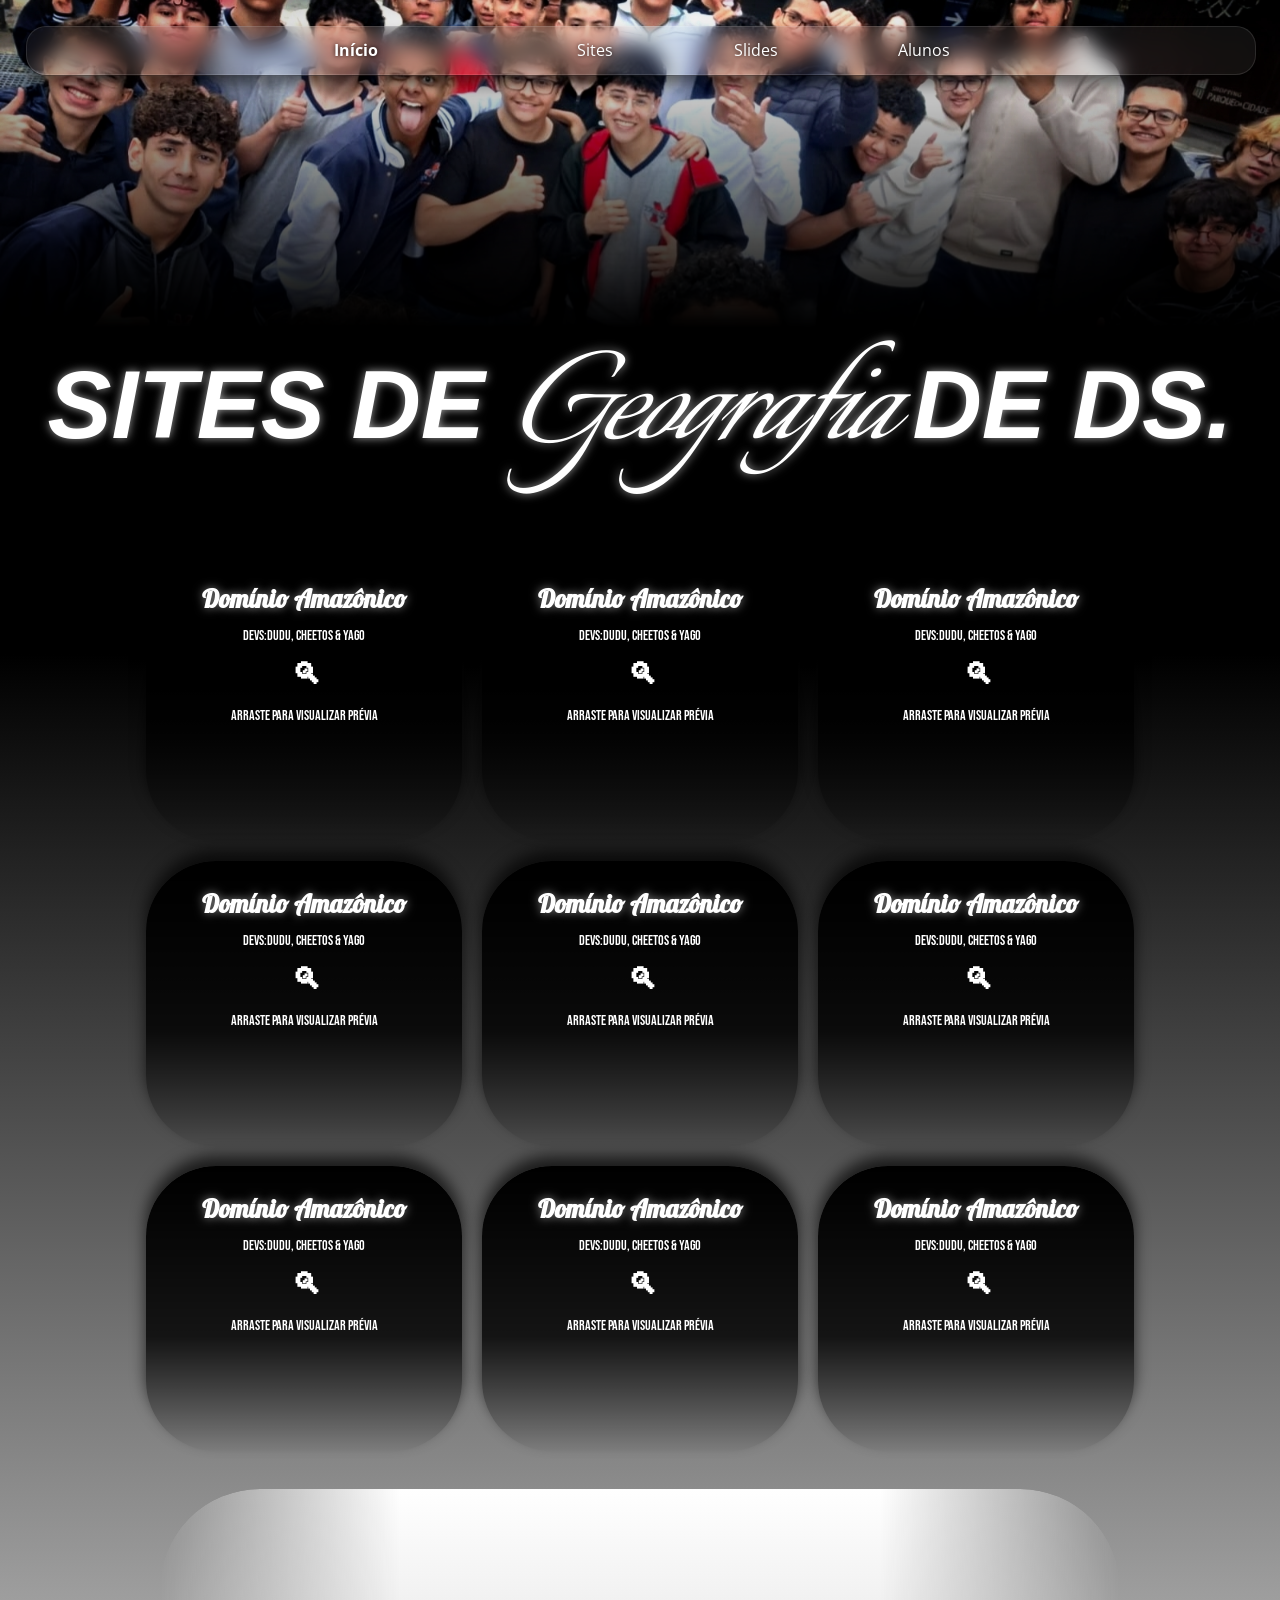
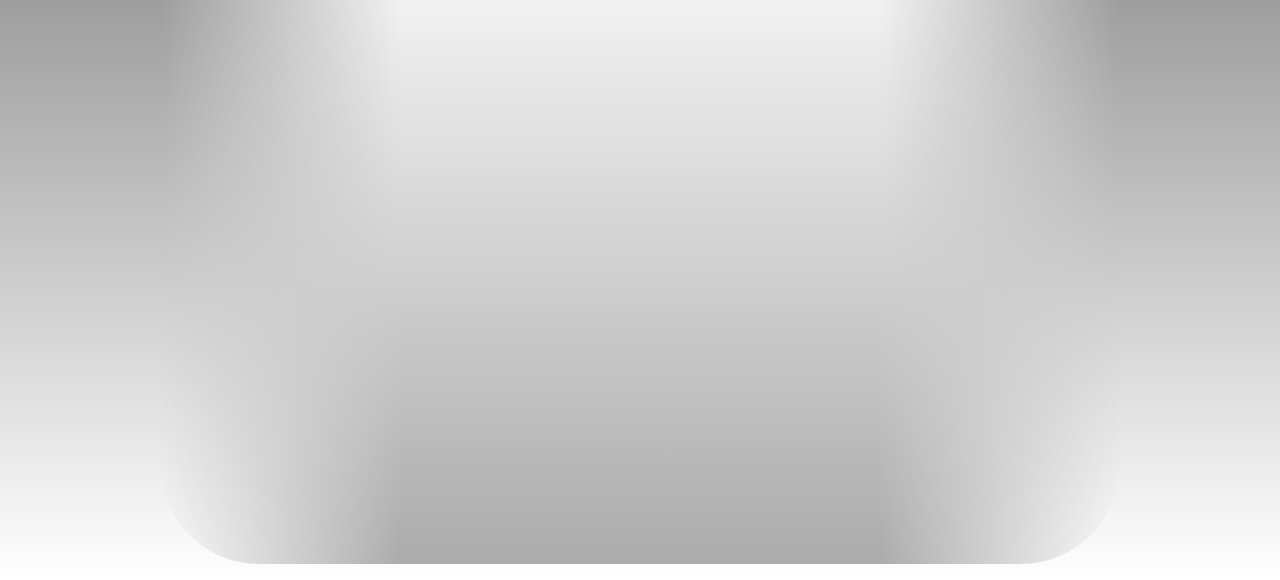
==== sites.html @ ef02036d "Add files via upload" ====
<!DOCTYPE html>
<html lang="en">
<head>
    <meta charset="UTF-8">
    <meta name="viewport" content="width=device-width, initial-scale=1.0">
    <title>Sites</title>
</head>
<style>
@import url('https://fonts.googleapis.com/css2?family=BBH+Bogle&family=Bebas+Neue&family=Edu+NSW+ACT+Cursive:wght@400..700&family=Italianno&family=Lobster&family=Open+Sans:ital,wght@0,300..800;1,300..800&display=swap');
.bbhbogle{
    font-family: "BBH Bogle", sans-serif;
    font-weight: normal;
    font-style: italic;
}

.italianno{
    font-family: "Italianno", cursive;
    font-weight: normal;
    font-style: italic;
    letter-spacing: -4px;
}
body{
    font-family: "Open Sans", sans-serif;
    font-size: 3rem;
    align-items: center;
    padding: 0;
    border: 0;
    margin: 0;
    font-size: 1rem;
    background-image: linear-gradient(to bottom, rgb(0, 0, 0) 30%, white);
}
@keyframes blurry {
  from {
    filter: blur(10px);
    opacity: 0;
  }
  to {
    filter: blur(0);
    opacity: 1;
  }
}
#title{
    line-height: 1rem;
    letter-spacing: 0px;
    text-shadow: 0 0px 10px rgba(255, 255, 255, 0.63);
    z-index: 100;
    font-family: "BBH Bogle", sans-serif;
    font-style: italic;
    font-size: 3rem;
    animation: blurry 1.5s ease-out forwards;
    color: white;
}
iframe{
    width: 75vw;
    height: 75vh;
    display: block;
    margin: auto;
    -webkit-mask-image: linear-gradient(
    to right,
    transparent 0%,
    black 25%,
    black 75%,
    transparent 100%
    );
    border: 0;
    border-radius: 100px;
    box-shadow: 0 10px 15px black;
}
#topbar{
    z-index: 1000;
    position: fixed;
    width: 94%;
    display: flex;
    margin-top: 2%;
    margin-left: 2%;
    border: 1px solid rgba(255, 255, 255, 0.113);
    border-radius: 20px;
    padding: 1%;
    backdrop-filter: blur(10px);
    background-color: rgba(255, 255, 255, 0.06);
    box-shadow: 0px 10px 15px rgba(0, 0, 0, 0.561);
    align-items: center;
    justify-content: center;
    column-gap: 10%;
    flex-wrap: wrap;
}
.itemsbar{
    color: rgb(255, 255, 255);
    padding-left: 1%;
    padding-right: 1%;
    text-shadow: 0 0 5px black;
    transition: all 0.5s ease;
}
.itemsbar:hover{
    transform: scale(1.2);
}
a, a:active, a:hover, a:visited {
    text-decoration: none;
    color: black;
}
#container{
    padding-left: 10%;
    padding-right: 10%;
    display: flex;
    flex-wrap: wrap;
    column-gap: 4%;
    gap: 20px;
    justify-content: center;
    align-items: center;
}
.item{
    font-family: "Bebas Neue", cursive;
    width: 20vw;
    height: 30vh;
    font-size: 0.9rem;
    background-image: linear-gradient(to bottom,black, rgba(0, 0, 0, 0.82) 60%, rgba(0, 0, 0, 0.064));
    justify-content: center;
    line-height: 1.3rem;
    border-radius: 70px;
    overflow: hidden;
    word-break: break-all;
    padding-top: 15px;
    padding-left: 30px;
    padding-right: 30px;
    box-shadow: 0 -10px 15px rgba(0, 0, 0, 0.694);
    transition: all 0.7s ease;
    animation: blurry 1.5s ease-out forwards;
}
.txtitem>h1{
    text-shadow: 0 0 10px rgba(255, 255, 255, 0.5);
    font-family: "Lobster", cursive;
    font-size: 1.6rem;
}
.item:hover{
    transform: translateY(-15px);
}
.txtitem{
    text-align: center;
}
a, a:hover, a:active, a:visited{
    color: white;
}
#imgcontainer{
    height: 100%;
    width: 100%;
    position: relative;
    overflow: hidden;
}
#imgbg{
    object-fit: cover;
    width: 100%;
    height: 100%;
    -webkit-mask-image: linear-gradient(to bottom, black 100%, transparent 100%);
    mask-image: linear-gradient(to bottom, black 10%, transparent 100%);
    transition: all 1s ease;
    animation: blurry 1.5s ease-out forwards;
}
#imgbg:hover{
    transform: translateY(-7px) scale(1.02);
}
</style>
<body>
    <header id="topbar">
        <a href="index.html">
            <div class="itemsbar" style="margin-right: 80px;">
                <b>Início</b>
            </div>
        </a>
        <a href="">
            <div class="itemsbar">
                Sites
            </div>
        </a>
        <a target="_blank" href="https://drive.google.com/drive/folders/1xCzLubbtzpUIUjtzsYpeNrtyB8dIYIaDuv_-OVgGkXpk07hGn5N80lmgsxO2fZge4AimM36M?usp=drive_link">
            <div class="itemsbar">
                Slides
            </div>
        </a>
        <a href="index.html">
            <div class="itemsbar">
                Alunos
            </div>
        </a>
    </header>
    <div id="imgcontainer">
        <img id="imgbg" src="sitesbg3.jpg">
    </div>

    <span id="title">
        <h1 style="text-align: center;">SITES DE <span class="italianno" style="font-size: 10rem;">Geografia </span> DE DS.</h1>
    </span>
    <br>
    <br>
    <br>
    <div id="container">
        <!--ITEM-->
        <div class="item">
            <a href="https://guilhermevictorss.github.io/DominioAmazonico/" target="_blank">
                <div class="txtitem">
                    <h1>Domínio Amazônico</h1>
                    <p>DEVs:Dudu, Cheetos & Yago</p>
                </div>
            </a>
            <div class="txtitem">
                <a href="https://guilhermevictorss.github.io/DominioAmazonico/" target="content">
                        <h1>&nbsp;🔍︎</h1>
                        <p>Arraste para visualizar prévia</p>
                </a>
            </div>
        </div>
        <!--ITEM-->
        <div class="item">
            <a href="https://guilhermevictorss.github.io/DominioAmazonico/" target="_blank">
                <div class="txtitem">
                    <h1>Domínio Amazônico</h1>
                    <p>DEVs:Dudu, Cheetos & Yago</p>
                </div>
            </a>
            <div class="txtitem">
                <a href="https://guilhermevictorss.github.io/DominioAmazonico/" target="content">
                        <h1>&nbsp;🔍︎</h1>
                        <p>Arraste para visualizar prévia</p>
                </a>
            </div>
        </div>
        <!--ITEM-->
        <div class="item">
            <a href="https://guilhermevictorss.github.io/DominioAmazonico/" target="_blank">
                <div class="txtitem">
                    <h1>Domínio Amazônico</h1>
                    <p>DEVs:Dudu, Cheetos & Yago</p>
                </div>
            </a>
            <div class="txtitem">
                <a href="https://guilhermevictorss.github.io/DominioAmazonico/" target="content">
                        <h1>&nbsp;🔍︎</h1>
                        <p>Arraste para visualizar prévia</p>
                </a>
            </div>
        </div>
        <!--ITEM-->
        <div class="item">
            <a href="https://guilhermevictorss.github.io/DominioAmazonico/" target="_blank">
                <div class="txtitem">
                    <h1>Domínio Amazônico</h1>
                    <p>DEVs:Dudu, Cheetos & Yago</p>
                </div>
            </a>
            <div class="txtitem">
                <a href="https://guilhermevictorss.github.io/DominioAmazonico/" target="content">
                        <h1>&nbsp;🔍︎</h1>
                        <p>Arraste para visualizar prévia</p>
                </a>
            </div>
        </div>
        <!--ITEM-->
        <div class="item">
            <a href="https://guilhermevictorss.github.io/DominioAmazonico/" target="_blank">
                <div class="txtitem">
                    <h1>Domínio Amazônico</h1>
                    <p>DEVs:Dudu, Cheetos & Yago</p>
                </div>
            </a>
            <div class="txtitem">
                <a href="https://guilhermevictorss.github.io/DominioAmazonico/" target="content">
                    <h1>&nbsp;🔍︎</h1>
                    <p>Arraste para visualizar prévia</p>
                </a>
            </div>
        </div>
        <!--ITEM-->
        <div class="item">
            <a href="https://guilhermevictorss.github.io/DominioAmazonico/" target="_blank">
                <div class="txtitem">
                    <h1>Domínio Amazônico</h1>
                    <p>DEVs:Dudu, Cheetos & Yago</p>
                </div>
            </a>
            <div class="txtitem">
                <a href="https://guilhermevictorss.github.io/DominioAmazonico/" target="content">
                        <h1>&nbsp;🔍︎</h1>
                        <p>Arraste para visualizar prévia</p>
                </a>
            </div>
        </div>
        <!--ITEM-->
        <div class="item">
            <a href="https://guilhermevictorss.github.io/DominioAmazonico/" target="_blank">
                <div class="txtitem">
                    <h1>Domínio Amazônico</h1>
                    <p>DEVs:Dudu, Cheetos & Yago</p>
                </div>
            </a>
            <div class="txtitem">
                <a href="https://guilhermevictorss.github.io/DominioAmazonico/" target="content">
                        <h1>&nbsp;🔍︎</h1>
                        <p>Arraste para visualizar prévia</p>
                </a>
            </div>
        </div>
        <!--ITEM-->
        <div class="item">
            <a href="https://guilhermevictorss.github.io/DominioAmazonico/" target="_blank">
                <div class="txtitem">
                    <h1>Domínio Amazônico</h1>
                    <p>DEVs:Dudu, Cheetos & Yago</p>
                </div>
            </a>
            <div class="txtitem">
                <a href="https://guilhermevictorss.github.io/DominioAmazonico/" target="content">
                        <h1>&nbsp;🔍︎</h1>
                        <p>Arraste para visualizar prévia</p>
                </a>
            </div>
        </div>
        <!--ITEM-->
        <div class="item">
            <a href="https://guilhermevictorss.github.io/DominioAmazonico/" target="_blank">
                <div class="txtitem">
                    <h1>Domínio Amazônico</h1>
                    <p>DEVs:Dudu, Cheetos & Yago</p>
                </div>
            </a>
            <div class="txtitem">
                <a href="https://guilhermevictorss.github.io/DominioAmazonico/" target="content">
                        <h1>&nbsp;🔍︎</h1>
                        <p>Arraste para visualizar prévia</p>
                </a>
            </div>
        </div>
    </div>
    <br>
    <figure>
        <iframe src="default.html" name="content"></iframe>
    </figure>
</body>
</html>
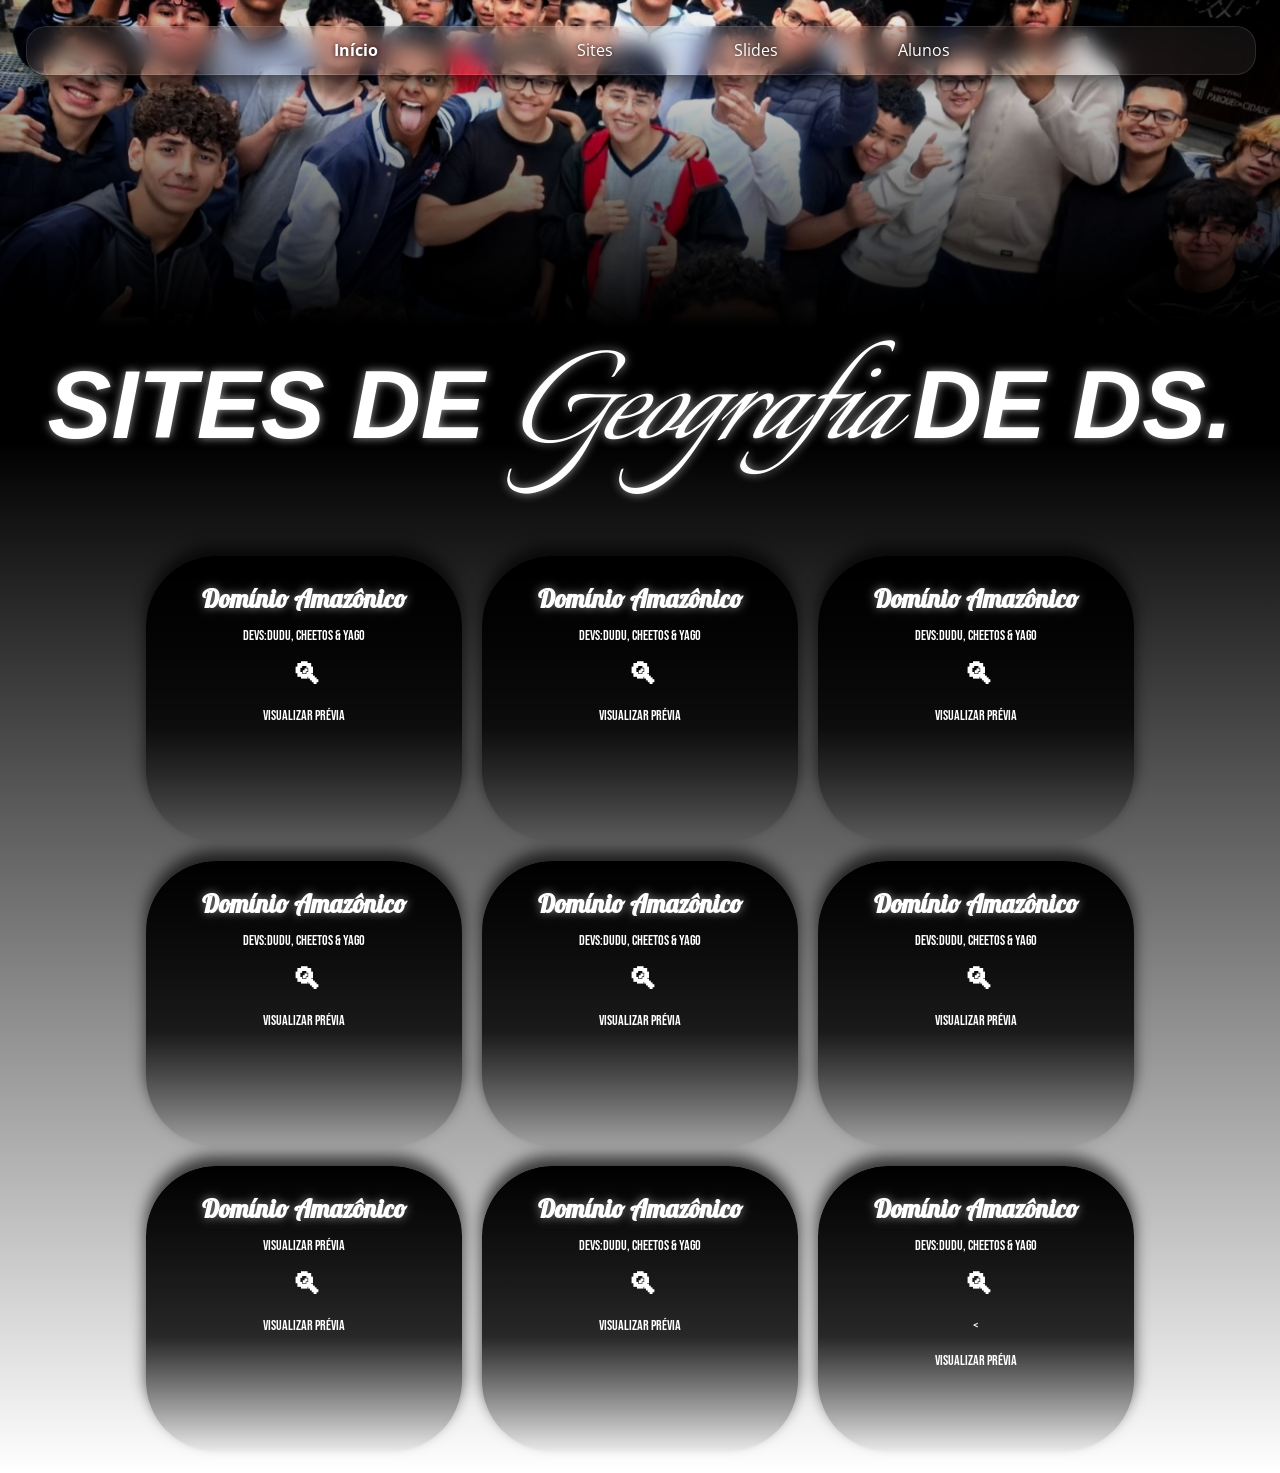
==== commit 984ba82c: "Add files via upload" ====
--- a/sites.html
+++ b/sites.html
@@ -3,7 +3,7 @@
 <head>
     <meta charset="UTF-8">
     <meta name="viewport" content="width=device-width, initial-scale=1.0">
-    <title>Sites</title>
+    <title>Sites Geo 1°DS</title>
 </head>
 <style>
 @import url('https://fonts.googleapis.com/css2?family=BBH+Bogle&family=Bebas+Neue&family=Edu+NSW+ACT+Cursive:wght@400..700&family=Italianno&family=Lobster&family=Open+Sans:ital,wght@0,300..800;1,300..800&display=swap');
@@ -12,7 +12,24 @@
     font-weight: normal;
     font-style: italic;
 }
-
+#imgcontainer{
+    height: 100%;
+    width: 100%;
+    position: relative;
+    overflow: hidden;
+}
+#imgbg{
+    object-fit: cover;
+    width: 100%;
+    height: 100%;
+    -webkit-mask-image: linear-gradient(to bottom, black 80%, transparent 100%);
+    mask-image: linear-gradient(to bottom, black 10%, transparent 100%);
+    transition: all 1s ease;
+    animation: blurry 1.5s ease-out forwards;
+}
+#imgbg:hover{
+    transform: translateY(-7px) scale(1.02);
+}
 .italianno{
     font-family: "Italianno", cursive;
     font-weight: normal;
@@ -50,21 +67,42 @@
     animation: blurry 1.5s ease-out forwards;
     color: white;
 }
-iframe{
-    width: 75vw;
-    height: 75vh;
-    display: block;
-    margin: auto;
-    -webkit-mask-image: linear-gradient(
-    to right,
-    transparent 0%,
-    black 25%,
-    black 75%,
-    transparent 100%
-    );
-    border: 0;
-    border-radius: 100px;
-    box-shadow: 0 10px 15px black;
+#preview {
+	display: none;
+	position: fixed;
+	inset: 0;
+	z-index: 2000;
+	margin: 0;
+	align-items: center;
+	justify-content: center;
+	background: rgba(0, 0, 0, 0.85);
+	backdrop-filter: blur(6px);
+}
+#preview.aberto {
+	display: flex;
+}
+#preview iframe {
+	width: 92vw;
+	height: 92vh;
+	border: 0;
+	border-radius: 25px;
+	background: white;
+	box-shadow: 0 10px 30px black;
+	-webkit-mask-image: none;
+	mask-image: none;
+}
+#fechar {
+	position: absolute;
+	top: 15px;
+	right: 15px;
+	width: 44px;
+	height: 44px;
+	border: 1px solid rgba(255, 255, 255, 0.3);
+	border-radius: 50%;
+	background: rgba(255, 255, 255, 0.15);
+	color: white;
+	font-size: 1.3rem;
+	cursor: pointer;
 }
 #topbar{
     z-index: 1000;
@@ -140,24 +178,83 @@
 a, a:hover, a:active, a:visited{
     color: white;
 }
-#imgcontainer{
-    height: 100%;
-    width: 100%;
-    position: relative;
-    overflow: hidden;
-}
-#imgbg{
-    object-fit: cover;
-    width: 100%;
-    height: 100%;
-    -webkit-mask-image: linear-gradient(to bottom, black 100%, transparent 100%);
-    mask-image: linear-gradient(to bottom, black 10%, transparent 100%);
-    transition: all 1s ease;
-    animation: blurry 1.5s ease-out forwards;
-}
-#imgbg:hover{
-    transform: translateY(-7px) scale(1.02);
-}
+/* CELULARXXXXXXXXXXXXX */
+@media (max-width: 768px) {
+
+    #topbar {
+        width: auto;
+        margin: 0;
+        top: 2%;
+        left: 3%;
+        right: 3%;
+        box-sizing: border-box;
+        column-gap: 1rem;
+        padding: 10px;
+    }
+    .itemsbar[style] { margin-right: 0 !important; }
+
+    #imgcontainer { height: 220px; }
+
+    #title { font-size: 1.2rem; }
+    #title h1 { line-height: 1.2; }
+    .italianno { font-size: 3.5rem !important; }
+
+    #container { padding: 0 5%; }
+    .item {
+        width: 85vw;
+        height: auto;
+        min-height: 200px;
+        box-sizing: border-box;
+        padding-left: 20px;
+        padding-right: 20px;
+        padding-bottom: 20px;
+        border-radius: 40px;
+        word-break: normal;
+    }
+
+	#preview {
+		display: none;
+		position: fixed;
+		inset: 0;
+		z-index: 2000;
+		margin: 0;
+		align-items: center;
+		justify-content: center;
+		background: rgba(0, 0, 0, 0.85);
+		backdrop-filter: blur(6px);
+	}
+	#preview.aberto {
+		display: flex;
+	}
+	#preview iframe {
+		width: 92vw;
+		height: 90vh;
+		border: 0;
+		border-radius: 25px;
+		background: white;
+		box-shadow: 0 10px 30px black;
+		-webkit-mask-image: none;
+		mask-image: none;
+	}
+	#fechar {
+		position: absolute;
+		top: 15px;
+		right: 15px;
+		width: 44px;
+		height: 44px;
+		border: 1px solid rgba(255, 255, 255, 0.3);
+		border-radius: 50%;
+		background: rgba(255, 255, 255, 0.15);
+		color: white;
+		font-size: 1.3rem;
+		cursor: pointer;
+	}
+	
+	#imgbg {
+        object-position: right center;
+    }
+}
+
 </style>
 <body>
     <header id="topbar">
@@ -204,52 +301,52 @@
             <div class="txtitem">
                 <a href="https://guilhermevictorss.github.io/DominioAmazonico/" target="content">
                         <h1>&nbsp;🔍︎</h1>
-                        <p>Arraste para visualizar prévia</p>
-                </a>
-            </div>
-        </div>
-        <!--ITEM-->
-        <div class="item">
-            <a href="https://guilhermevictorss.github.io/DominioAmazonico/" target="_blank">
-                <div class="txtitem">
-                    <h1>Domínio Amazônico</h1>
-                    <p>DEVs:Dudu, Cheetos & Yago</p>
-                </div>
-            </a>
-            <div class="txtitem">
-                <a href="https://guilhermevictorss.github.io/DominioAmazonico/" target="content">
-                        <h1>&nbsp;🔍︎</h1>
-                        <p>Arraste para visualizar prévia</p>
-                </a>
-            </div>
-        </div>
-        <!--ITEM-->
-        <div class="item">
-            <a href="https://guilhermevictorss.github.io/DominioAmazonico/" target="_blank">
-                <div class="txtitem">
-                    <h1>Domínio Amazônico</h1>
-                    <p>DEVs:Dudu, Cheetos & Yago</p>
-                </div>
-            </a>
-            <div class="txtitem">
-                <a href="https://guilhermevictorss.github.io/DominioAmazonico/" target="content">
-                        <h1>&nbsp;🔍︎</h1>
-                        <p>Arraste para visualizar prévia</p>
-                </a>
-            </div>
-        </div>
-        <!--ITEM-->
-        <div class="item">
-            <a href="https://guilhermevictorss.github.io/DominioAmazonico/" target="_blank">
-                <div class="txtitem">
-                    <h1>Domínio Amazônico</h1>
-                    <p>DEVs:Dudu, Cheetos & Yago</p>
-                </div>
-            </a>
-            <div class="txtitem">
-                <a href="https://guilhermevictorss.github.io/DominioAmazonico/" target="content">
-                        <h1>&nbsp;🔍︎</h1>
-                        <p>Arraste para visualizar prévia</p>
+                        <p>Visualizar Prévia</p>
+                </a>
+            </div>
+        </div>
+        <!--ITEM-->
+        <div class="item">
+            <a href="https://guilhermevictorss.github.io/DominioAmazonico/" target="_blank">
+                <div class="txtitem">
+                    <h1>Domínio Amazônico</h1>
+                    <p>DEVs:Dudu, Cheetos & Yago</p>
+                </div>
+            </a>
+            <div class="txtitem">
+                <a href="https://guilhermevictorss.github.io/DominioAmazonico/" target="content">
+                        <h1>&nbsp;🔍︎</h1>
+                        <p>Visualizar Prévia</p>
+                </a>
+            </div>
+        </div>
+        <!--ITEM-->
+        <div class="item">
+            <a href="https://guilhermevictorss.github.io/DominioAmazonico/" target="_blank">
+                <div class="txtitem">
+                    <h1>Domínio Amazônico</h1>
+                    <p>DEVs:Dudu, Cheetos & Yago</p>
+                </div>
+            </a>
+            <div class="txtitem">
+                <a href="https://guilhermevictorss.github.io/DominioAmazonico/" target="content">
+                        <h1>&nbsp;🔍︎</h1>
+                        <p>Visualizar Prévia</p>
+                </a>
+            </div>
+        </div>
+        <!--ITEM-->
+        <div class="item">
+            <a href="https://guilhermevictorss.github.io/DominioAmazonico/" target="_blank">
+                <div class="txtitem">
+                    <h1>Domínio Amazônico</h1>
+                    <p>DEVs:Dudu, Cheetos & Yago</p>
+                </div>
+            </a>
+            <div class="txtitem">
+                <a href="https://guilhermevictorss.github.io/DominioAmazonico/" target="content">
+                        <h1>&nbsp;🔍︎</h1>
+                        <p>Visualizar Prévia</p>
                 </a>
             </div>
         </div>
@@ -264,74 +361,77 @@
             <div class="txtitem">
                 <a href="https://guilhermevictorss.github.io/DominioAmazonico/" target="content">
                     <h1>&nbsp;🔍︎</h1>
-                    <p>Arraste para visualizar prévia</p>
-                </a>
-            </div>
-        </div>
-        <!--ITEM-->
-        <div class="item">
-            <a href="https://guilhermevictorss.github.io/DominioAmazonico/" target="_blank">
-                <div class="txtitem">
-                    <h1>Domínio Amazônico</h1>
-                    <p>DEVs:Dudu, Cheetos & Yago</p>
-                </div>
-            </a>
-            <div class="txtitem">
-                <a href="https://guilhermevictorss.github.io/DominioAmazonico/" target="content">
-                        <h1>&nbsp;🔍︎</h1>
-                        <p>Arraste para visualizar prévia</p>
-                </a>
-            </div>
-        </div>
-        <!--ITEM-->
-        <div class="item">
-            <a href="https://guilhermevictorss.github.io/DominioAmazonico/" target="_blank">
-                <div class="txtitem">
-                    <h1>Domínio Amazônico</h1>
-                    <p>DEVs:Dudu, Cheetos & Yago</p>
-                </div>
-            </a>
-            <div class="txtitem">
-                <a href="https://guilhermevictorss.github.io/DominioAmazonico/" target="content">
-                        <h1>&nbsp;🔍︎</h1>
-                        <p>Arraste para visualizar prévia</p>
-                </a>
-            </div>
-        </div>
-        <!--ITEM-->
-        <div class="item">
-            <a href="https://guilhermevictorss.github.io/DominioAmazonico/" target="_blank">
-                <div class="txtitem">
-                    <h1>Domínio Amazônico</h1>
-                    <p>DEVs:Dudu, Cheetos & Yago</p>
-                </div>
-            </a>
-            <div class="txtitem">
-                <a href="https://guilhermevictorss.github.io/DominioAmazonico/" target="content">
-                        <h1>&nbsp;🔍︎</h1>
-                        <p>Arraste para visualizar prévia</p>
-                </a>
-            </div>
-        </div>
-        <!--ITEM-->
-        <div class="item">
-            <a href="https://guilhermevictorss.github.io/DominioAmazonico/" target="_blank">
-                <div class="txtitem">
-                    <h1>Domínio Amazônico</h1>
-                    <p>DEVs:Dudu, Cheetos & Yago</p>
-                </div>
-            </a>
-            <div class="txtitem">
-                <a href="https://guilhermevictorss.github.io/DominioAmazonico/" target="content">
-                        <h1>&nbsp;🔍︎</h1>
-                        <p>Arraste para visualizar prévia</p>
+                    <p>Visualizar Prévia</p>
+                </a>
+            </div>
+        </div>
+        <!--ITEM-->
+        <div class="item">
+            <a href="https://guilhermevictorss.github.io/DominioAmazonico/" target="_blank">
+                <div class="txtitem">
+                    <h1>Domínio Amazônico</h1>
+                    <p>DEVs:Dudu, Cheetos & Yago</p>
+                </div>
+            </a>
+            <div class="txtitem">
+                <a href="https://guilhermevictorss.github.io/DominioAmazonico/" target="content">
+                        <h1>&nbsp;🔍︎</h1>
+                        <p>Visualizar Prévia</p>
+                </a>
+            </div>
+        </div>
+        <!--ITEM-->
+        <div class="item">
+            <a href="https://guilhermevictorss.github.io/DominioAmazonico/" target="_blank">
+                <div class="txtitem">
+                    <h1>Domínio Amazônico</h1>
+                    <p>Visualizar Prévia</p>
+                </div>
+            </a>
+            <div class="txtitem">
+                <a href="https://guilhermevictorss.github.io/DominioAmazonico/" target="content">
+                        <h1>&nbsp;🔍︎</h1>
+                        <p>Visualizar Prévia</p>
+                </a>
+            </div>
+        </div>
+        <!--ITEM-->
+        <div class="item">
+            <a href="https://guilhermevictorss.github.io/DominioAmazonico/" target="_blank">
+                <div class="txtitem">
+                    <h1>Domínio Amazônico</h1>
+                    <p>DEVs:Dudu, Cheetos & Yago</p>
+                </div>
+            </a>
+            <div class="txtitem">
+                <a href="https://guilhermevictorss.github.io/DominioAmazonico/" target="content">
+                        <h1>&nbsp;🔍︎</h1>
+                        <p>Visualizar Prévia</p>
+                </a>
+            </div>
+        </div>
+        <!--ITEM-->
+        <div class="item">
+            <a href="https://guilhermevictorss.github.io/DominioAmazonico/" target="_blank">
+                <div class="txtitem">
+                    <h1>Domínio Amazônico</h1>
+                    <p>DEVs:Dudu, Cheetos & Yago</p>
+                </div>
+            </a>
+            <div class="txtitem">
+                <a href="https://guilhermevictorss.github.io/DominioAmazonico/" target="content">
+                        <h1>&nbsp;🔍︎</h1>
+                        <<p>Visualizar Prévia</p>
                 </a>
             </div>
         </div>
     </div>
     <br>
-    <figure>
-        <iframe src="default.html" name="content"></iframe>
-    </figure>
+	<figure id="preview">
+		<button id="fechar" aria-label="Fechar prévia">✕</button>
+		<iframe name="content" title="Prévia do site"></iframe>
+	</figure>
+	
+	<script src="javascript.js"></script>
 </body>
 </html>
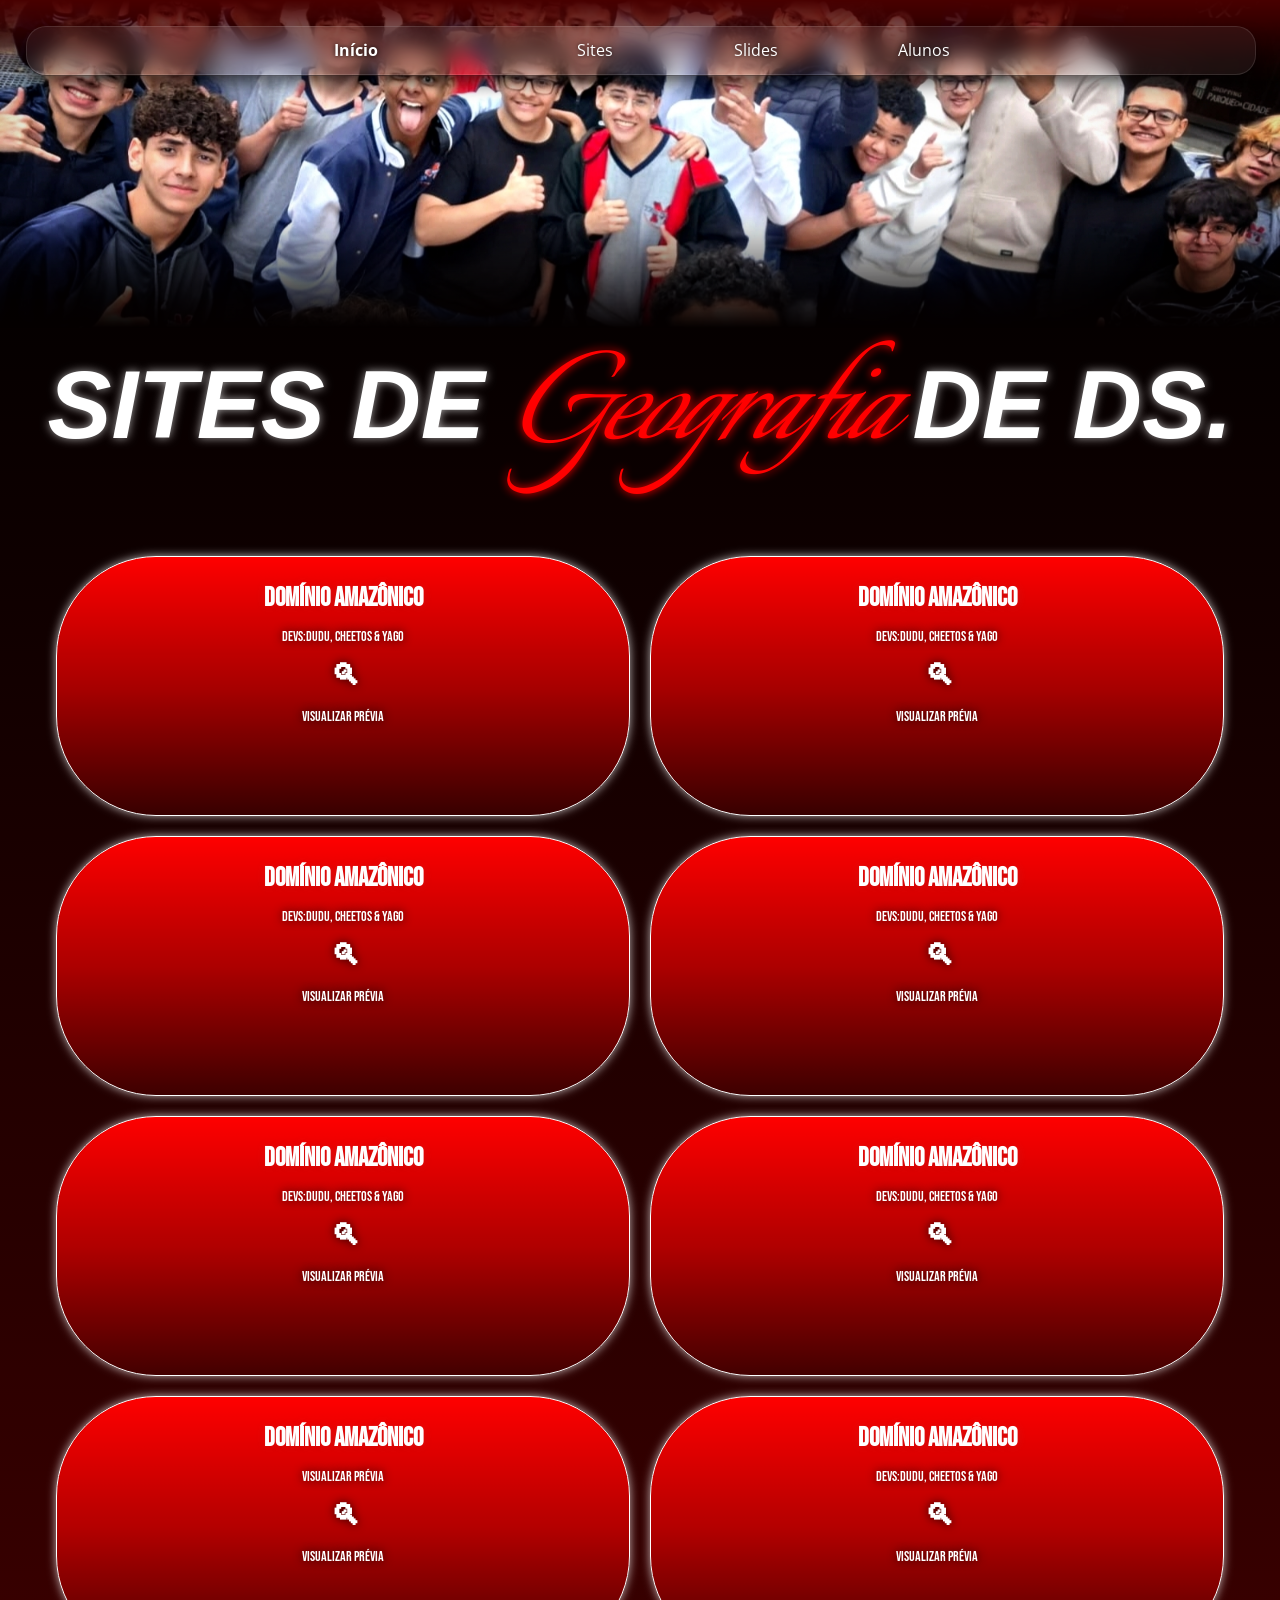
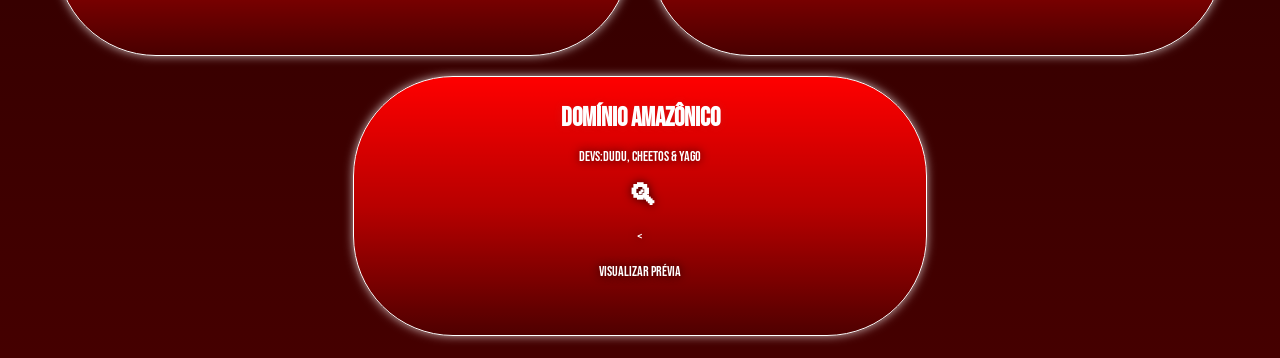
==== commit d3220eec: "Add files via upload" ====
--- a/sites.html
+++ b/sites.html
@@ -22,8 +22,13 @@
     object-fit: cover;
     width: 100%;
     height: 100%;
-    -webkit-mask-image: linear-gradient(to bottom, black 80%, transparent 100%);
-    mask-image: linear-gradient(to bottom, black 10%, transparent 100%);
+    -webkit-mask-image: linear-gradient(
+    to bottom,
+    transparent 0%,
+    black 25%,
+    black 65%,
+    transparent 100%
+    );
     transition: all 1s ease;
     animation: blurry 1.5s ease-out forwards;
 }
@@ -44,7 +49,7 @@
     border: 0;
     margin: 0;
     font-size: 1rem;
-    background-image: linear-gradient(to bottom, rgb(0, 0, 0) 30%, white);
+    background-image: linear-gradient(to bottom,rgb(73, 0, 0) 1%, rgb(0, 0, 0) 10%, rgb(69, 0, 0));
 }
 @keyframes blurry {
   from {
@@ -137,43 +142,44 @@
     color: black;
 }
 #container{
-    padding-left: 10%;
-    padding-right: 10%;
+    padding-left: 1%;
+    padding-right: 1%;
     display: flex;
     flex-wrap: wrap;
-    column-gap: 4%;
+    column-gap: 1%;
     gap: 20px;
     justify-content: center;
     align-items: center;
 }
 .item{
     font-family: "Bebas Neue", cursive;
-    width: 20vw;
-    height: 30vh;
+    width: 40vw;
+    height: 27vh;
     font-size: 0.9rem;
-    background-image: linear-gradient(to bottom,black, rgba(0, 0, 0, 0.82) 60%, rgba(0, 0, 0, 0.064));
+    background-image: linear-gradient(to bottom,rgb(255, 0, 0), rgba(255, 0, 0, 0.634), rgba(91, 0, 0, 0.478) 100%);
     justify-content: center;
     line-height: 1.3rem;
-    border-radius: 70px;
+    border-radius: 100px;
     overflow: hidden;
     word-break: break-all;
     padding-top: 15px;
     padding-left: 30px;
     padding-right: 30px;
-    box-shadow: 0 -10px 15px rgba(0, 0, 0, 0.694);
+    box-shadow: 0 0px 10px rgba(255, 255, 255, 0.694);
     transition: all 0.7s ease;
     animation: blurry 1.5s ease-out forwards;
+    border: 1px solid white;
 }
 .txtitem>h1{
-    text-shadow: 0 0 10px rgba(255, 255, 255, 0.5);
-    font-family: "Lobster", cursive;
+    text-shadow: 0 0 10px rgba(116, 116, 116, 0.146);
     font-size: 1.6rem;
 }
 .item:hover{
-    transform: translateY(-15px);
+    transform: scale(1.03);
 }
 .txtitem{
     text-align: center;
+    text-shadow: 0 0 10px rgba(0, 0, 0, 0.776);
 }
 a, a:hover, a:active, a:visited{
     color: white;
@@ -195,9 +201,9 @@
 
     #imgcontainer { height: 220px; }
 
-    #title { font-size: 1.2rem; }
-    #title h1 { line-height: 1.2; }
-    .italianno { font-size: 3.5rem !important; }
+    #title { font-size: 2rem; }
+    #title h1 { line-height: 5rem; }
+    .italianno { font-size: 8rem !important; }
 
     #container { padding: 0 5%; }
     .item {
@@ -208,7 +214,7 @@
         padding-left: 20px;
         padding-right: 20px;
         padding-bottom: 20px;
-        border-radius: 40px;
+        border-radius: 70px;
         word-break: normal;
     }
 
@@ -284,7 +290,7 @@
     </div>
 
     <span id="title">
-        <h1 style="text-align: center;">SITES DE <span class="italianno" style="font-size: 10rem;">Geografia </span> DE DS.</h1>
+        <h1 style="text-align: center;">SITES DE <span class="italianno" style="font-size: 10rem; color: red; text-shadow: 0 0 10px red;">Geografia </span> DE DS.</h1>
     </span>
     <br>
     <br>
@@ -300,8 +306,8 @@
             </a>
             <div class="txtitem">
                 <a href="https://guilhermevictorss.github.io/DominioAmazonico/" target="content">
-                        <h1>&nbsp;🔍︎</h1>
-                        <p>Visualizar Prévia</p>
+                    <h1>&nbsp;🔍︎</h1>
+                    <p>Visualizar Prévia</p>
                 </a>
             </div>
         </div>
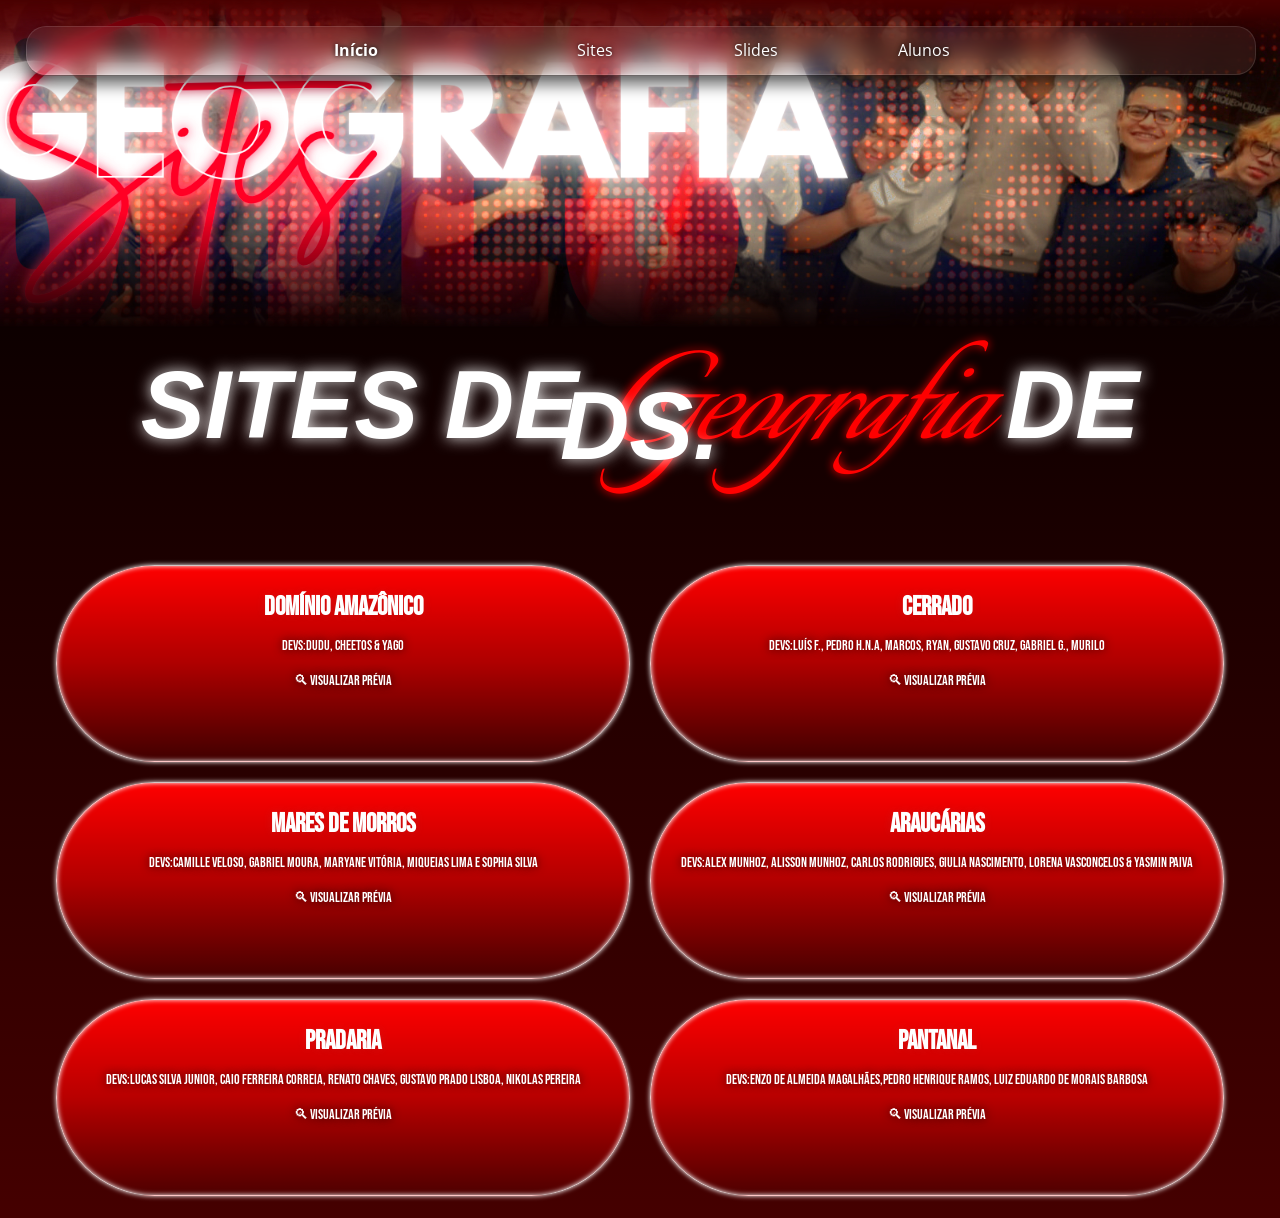
==== commit d1b22252: "Add files via upload" ====
--- a/sites.html
+++ b/sites.html
@@ -4,6 +4,7 @@
     <meta charset="UTF-8">
     <meta name="viewport" content="width=device-width, initial-scale=1.0">
     <title>Sites Geo 1°DS</title>
+    <link rel="icon" href="geoIcon.png" type="image/x-icon">
 </head>
 <style>
 @import url('https://fonts.googleapis.com/css2?family=BBH+Bogle&family=Bebas+Neue&family=Edu+NSW+ACT+Cursive:wght@400..700&family=Italianno&family=Lobster&family=Open+Sans:ital,wght@0,300..800;1,300..800&display=swap');
@@ -17,6 +18,7 @@
     width: 100%;
     position: relative;
     overflow: hidden;
+    filter: saturate(2);
 }
 #imgbg{
     object-fit: cover;
@@ -29,8 +31,8 @@
     black 65%,
     transparent 100%
     );
-    transition: all 1s ease;
-    animation: blurry 1.5s ease-out forwards;
+    transition: all 3s ease;
+    animation: blurry 2s ease-out forwards;
 }
 #imgbg:hover{
     transform: translateY(-7px) scale(1.02);
@@ -40,6 +42,7 @@
     font-weight: normal;
     font-style: italic;
     letter-spacing: -4px;
+    z-index: 50;
 }
 body{
     font-family: "Open Sans", sans-serif;
@@ -61,10 +64,13 @@
     opacity: 1;
   }
 }
+#forTitle{
+    padding:0 7% 0 7%;
+}
 #title{
     line-height: 1rem;
     letter-spacing: 0px;
-    text-shadow: 0 0px 10px rgba(255, 255, 255, 0.63);
+    text-shadow: 0 0px 15px rgba(255, 255, 255, 0.918);
     z-index: 100;
     font-family: "BBH Bogle", sans-serif;
     font-style: italic;
@@ -154,7 +160,7 @@
 .item{
     font-family: "Bebas Neue", cursive;
     width: 40vw;
-    height: 27vh;
+    height: 20vh;
     font-size: 0.9rem;
     background-image: linear-gradient(to bottom,rgb(255, 0, 0), rgba(255, 0, 0, 0.634), rgba(91, 0, 0, 0.478) 100%);
     justify-content: center;
@@ -165,10 +171,10 @@
     padding-top: 15px;
     padding-left: 30px;
     padding-right: 30px;
-    box-shadow: 0 0px 10px rgba(255, 255, 255, 0.694);
+    box-shadow: 0 0 5px white ,inset 0 0 5px rgb(255, 255, 255);
     transition: all 0.7s ease;
     animation: blurry 1.5s ease-out forwards;
-    border: 1px solid white;
+    border: 1px solid rgba(255, 255, 255, 0.776);
 }
 .txtitem>h1{
     text-shadow: 0 0 10px rgba(116, 116, 116, 0.146);
@@ -196,26 +202,33 @@
         box-sizing: border-box;
         column-gap: 1rem;
         padding: 10px;
+        border: 1px solid rgba(255, 255, 255, 0.489);
     }
     .itemsbar[style] { margin-right: 0 !important; }
 
     #imgcontainer { height: 220px; }
 
-    #title { font-size: 2rem; }
-    #title h1 { line-height: 5rem; }
-    .italianno { font-size: 8rem !important; }
-
-    #container { padding: 0 5%; }
+    #title { font-size: 1rem; }
+    #title h1 { line-height: 2rem; }
+    .italianno { font-size: 5rem !important; z-index: 50;}
+
+    #container { padding: 0 5%; transform: translateY(-10vh);}
     .item {
         width: 85vw;
         height: auto;
-        min-height: 200px;
+        min-height: 100px;
         box-sizing: border-box;
         padding-left: 20px;
         padding-right: 20px;
         padding-bottom: 20px;
-        border-radius: 70px;
+        border-radius: 30px;
         word-break: normal;
+    }
+    .txtitem, a>p{
+        font-size: 0.9rem;
+    }
+    .txtitem>h1{
+        font-size: 1.3rem;
     }
 
 	#preview {
@@ -255,10 +268,19 @@
 		font-size: 1.3rem;
 		cursor: pointer;
 	}
+
+    #imgcontainer {
+		transform: none;
+		height: auto;
+	}
 	
 	#imgbg {
-        object-position: right center;
-    }
+		content: url("mobileSites.png");
+		width: 100%;
+		height: auto;
+		object-fit: contain;
+		display: block;
+	}
 }
 
 </style>
@@ -286,17 +308,18 @@
         </a>
     </header>
     <div id="imgcontainer">
-        <img id="imgbg" src="sitesbg3.jpg">
+        <img id="imgbg" src="sitesbg3.png">
     </div>
-
-    <span id="title">
-        <h1 style="text-align: center;">SITES DE <span class="italianno" style="font-size: 10rem; color: red; text-shadow: 0 0 10px red;">Geografia </span> DE DS.</h1>
-    </span>
+    <div id="forTitle">
+        <span id="title">
+            <h1 style="text-align: center;">SITES DE <span class="italianno" style="font-size: 10rem; color: red; text-shadow: 0 0 10px red;">Geografia </span> DE DS.</h1>
+        </span>
+    </div>
     <br>
     <br>
     <br>
     <div id="container">
-        <!--ITEM-->
+        <!--ITEM 1-->
         <div class="item">
             <a href="https://guilhermevictorss.github.io/DominioAmazonico/" target="_blank">
                 <div class="txtitem">
@@ -306,128 +329,77 @@
             </a>
             <div class="txtitem">
                 <a href="https://guilhermevictorss.github.io/DominioAmazonico/" target="content">
-                    <h1>&nbsp;🔍︎</h1>
-                    <p>Visualizar Prévia</p>
-                </a>
-            </div>
-        </div>
-        <!--ITEM-->
-        <div class="item">
-            <a href="https://guilhermevictorss.github.io/DominioAmazonico/" target="_blank">
-                <div class="txtitem">
-                    <h1>Domínio Amazônico</h1>
-                    <p>DEVs:Dudu, Cheetos & Yago</p>
-                </div>
-            </a>
-            <div class="txtitem">
-                <a href="https://guilhermevictorss.github.io/DominioAmazonico/" target="content">
-                        <h1>&nbsp;🔍︎</h1>
-                        <p>Visualizar Prévia</p>
-                </a>
-            </div>
-        </div>
-        <!--ITEM-->
-        <div class="item">
-            <a href="https://guilhermevictorss.github.io/DominioAmazonico/" target="_blank">
-                <div class="txtitem">
-                    <h1>Domínio Amazônico</h1>
-                    <p>DEVs:Dudu, Cheetos & Yago</p>
-                </div>
-            </a>
-            <div class="txtitem">
-                <a href="https://guilhermevictorss.github.io/DominioAmazonico/" target="content">
-                        <h1>&nbsp;🔍︎</h1>
-                        <p>Visualizar Prévia</p>
-                </a>
-            </div>
-        </div>
-        <!--ITEM-->
-        <div class="item">
-            <a href="https://guilhermevictorss.github.io/DominioAmazonico/" target="_blank">
-                <div class="txtitem">
-                    <h1>Domínio Amazônico</h1>
-                    <p>DEVs:Dudu, Cheetos & Yago</p>
-                </div>
-            </a>
-            <div class="txtitem">
-                <a href="https://guilhermevictorss.github.io/DominioAmazonico/" target="content">
-                        <h1>&nbsp;🔍︎</h1>
-                        <p>Visualizar Prévia</p>
-                </a>
-            </div>
-        </div>
-        <!--ITEM-->
-        <div class="item">
-            <a href="https://guilhermevictorss.github.io/DominioAmazonico/" target="_blank">
-                <div class="txtitem">
-                    <h1>Domínio Amazônico</h1>
-                    <p>DEVs:Dudu, Cheetos & Yago</p>
-                </div>
-            </a>
-            <div class="txtitem">
-                <a href="https://guilhermevictorss.github.io/DominioAmazonico/" target="content">
-                    <h1>&nbsp;🔍︎</h1>
-                    <p>Visualizar Prévia</p>
-                </a>
-            </div>
-        </div>
-        <!--ITEM-->
-        <div class="item">
-            <a href="https://guilhermevictorss.github.io/DominioAmazonico/" target="_blank">
-                <div class="txtitem">
-                    <h1>Domínio Amazônico</h1>
-                    <p>DEVs:Dudu, Cheetos & Yago</p>
-                </div>
-            </a>
-            <div class="txtitem">
-                <a href="https://guilhermevictorss.github.io/DominioAmazonico/" target="content">
-                        <h1>&nbsp;🔍︎</h1>
-                        <p>Visualizar Prévia</p>
-                </a>
-            </div>
-        </div>
-        <!--ITEM-->
-        <div class="item">
-            <a href="https://guilhermevictorss.github.io/DominioAmazonico/" target="_blank">
-                <div class="txtitem">
-                    <h1>Domínio Amazônico</h1>
-                    <p>Visualizar Prévia</p>
-                </div>
-            </a>
-            <div class="txtitem">
-                <a href="https://guilhermevictorss.github.io/DominioAmazonico/" target="content">
-                        <h1>&nbsp;🔍︎</h1>
-                        <p>Visualizar Prévia</p>
-                </a>
-            </div>
-        </div>
-        <!--ITEM-->
-        <div class="item">
-            <a href="https://guilhermevictorss.github.io/DominioAmazonico/" target="_blank">
-                <div class="txtitem">
-                    <h1>Domínio Amazônico</h1>
-                    <p>DEVs:Dudu, Cheetos & Yago</p>
-                </div>
-            </a>
-            <div class="txtitem">
-                <a href="https://guilhermevictorss.github.io/DominioAmazonico/" target="content">
-                        <h1>&nbsp;🔍︎</h1>
-                        <p>Visualizar Prévia</p>
-                </a>
-            </div>
-        </div>
-        <!--ITEM-->
-        <div class="item">
-            <a href="https://guilhermevictorss.github.io/DominioAmazonico/" target="_blank">
-                <div class="txtitem">
-                    <h1>Domínio Amazônico</h1>
-                    <p>DEVs:Dudu, Cheetos & Yago</p>
-                </div>
-            </a>
-            <div class="txtitem">
-                <a href="https://guilhermevictorss.github.io/DominioAmazonico/" target="content">
-                        <h1>&nbsp;🔍︎</h1>
-                        <<p>Visualizar Prévia</p>
+                    <p>🔍︎ Visualizar Prévia</p>
+                </a>
+            </div>
+        </div>
+        <!--ITEM 2-->
+        <div class="item">
+            <a href="https://wxluis1n.github.io/Cerrado-Geografia/" target="_blank">
+                <div class="txtitem">
+                    <h1>Cerrado</h1>
+                    <p>DEVs:Luís F., Pedro H.N.A, Marcos, Ryan, Gustavo Cruz, Gabriel G., Murilo</p>
+                </div>
+            </a>
+            <div class="txtitem">
+                <a href="https://wxluis1n.github.io/Cerrado-Geografia/" target="content">
+                    <p>🔍︎ Visualizar Prévia</p>
+                </a>
+            </div>
+        </div>
+        <!--ITEM 3-->
+        <div class="item">
+            <a href="https://groupfive073-web.github.io/Mares-de-Morros/" target="_blank">
+                <div class="txtitem">
+                    <h1>Mares de Morros</h1>
+                    <p>DEVs:Camille Veloso, Gabriel Moura, Maryane Vitória, Miqueias Lima e Sophia Silva</p>
+                </div>
+            </a>
+            <div class="txtitem">
+                <a href="https://groupfive073-web.github.io/Mares-de-Morros/" target="content">
+                    <p>🔍︎ Visualizar Prévia</p>
+                </a>
+            </div>
+        </div>
+        <!--ITEM 4-->
+        <div class="item">
+            <a href="https://araucarias.netlify.app" target="_blank">
+                <div class="txtitem">
+                    <h1>Araucárias</h1>
+                    <p>DEVs:Alex Munhoz, Alisson Munhoz, Carlos Rodrigues, Giulia Nascimento, Lorena Vasconcelos & Yasmin Paiva</p>
+                </div>
+            </a>
+            <div class="txtitem">
+                <a href="https://araucarias.netlify.app" target="content">
+                    <p>🔍︎ Visualizar Prévia</p>
+                </a>
+            </div>
+        </div>
+        <!--ITEM 5-->
+        <div class="item">
+            <a href="https://lucasdaojr-maker.github.io/pradaria/" target="_blank">
+                <div class="txtitem">
+                    <h1>Pradaria</h1>
+                    <p>DEVs:Lucas Silva Junior, Caio Ferreira Correia, Renato Chaves, Gustavo Prado Lisboa, Nikolas Pereira</p>
+                </div>
+            </a>
+            <div class="txtitem">
+                <a href="https://lucasdaojr-maker.github.io/pradaria/" target="content">
+                    <p>🔍︎ Visualizar Prévia</p>
+                </a>
+            </div>
+        </div>
+        <!--ITEM 6-->
+        <div class="item">
+            <a href="https://gabritss.github.io/geo/" target="_blank">
+                <div class="txtitem">
+                    <h1>Pantanal</h1>
+                    <p>DEVs:Enzo de Almeida Magalhães,Pedro Henrique Ramos, Luiz Eduardo de Morais Barbosa</p>
+                </div>
+            </a>
+            <div class="txtitem">
+                <a href="https://gabritss.github.io/geo/" target="content">
+                    <p>🔍︎ Visualizar Prévia</p>
                 </a>
             </div>
         </div>
